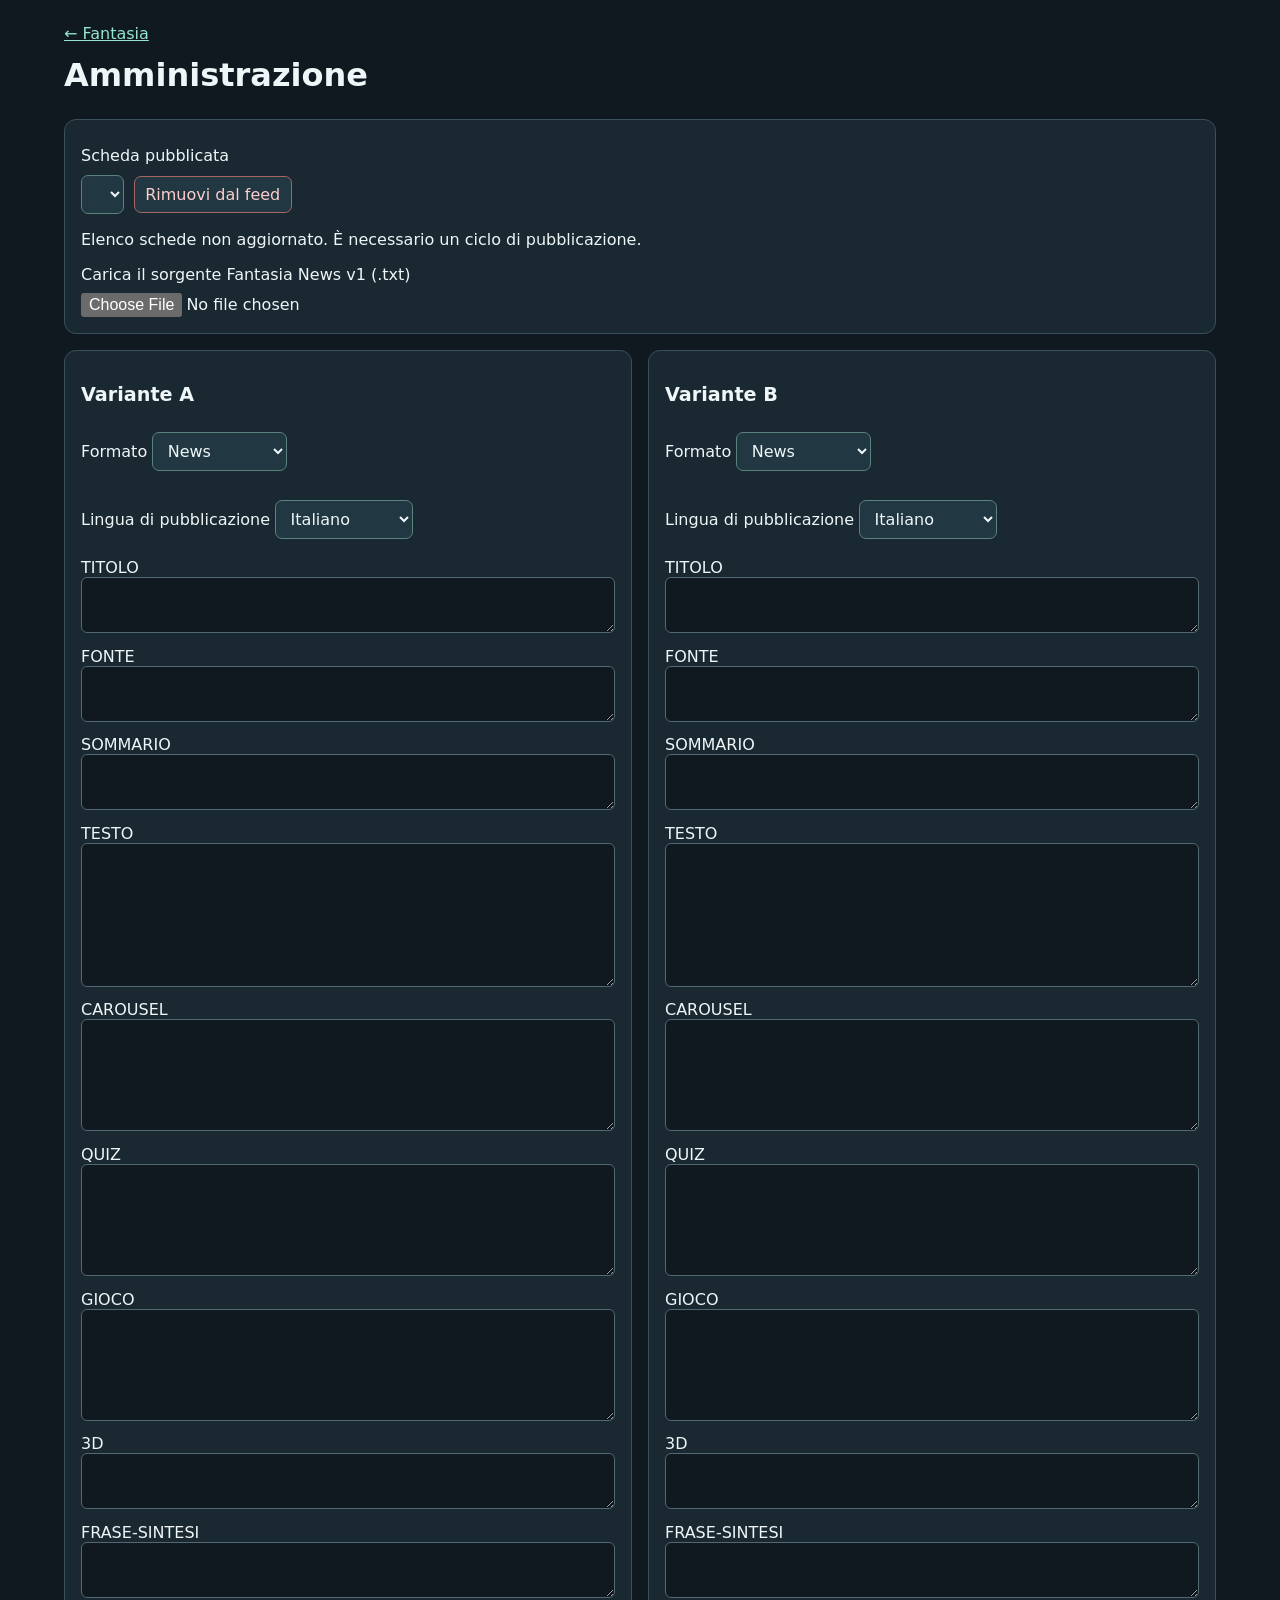
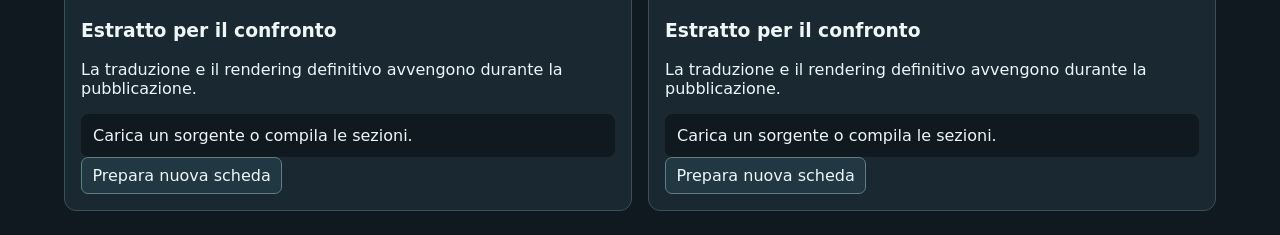
==== docs/admin/index.html @ 8a8967eb "Aggiungi il pannello Fantasia admin" ====
<!doctype html>
<html lang="it">
<head>
<meta charset="utf-8">
<meta name="viewport" content="width=device-width, initial-scale=1">
<title>Amministrazione Fantasia</title>
<style>
:root{color-scheme:dark;font:16px system-ui;background:#101820;color:#eef6f8}
*{box-sizing:border-box}body{margin:auto;padding:24px;max-width:1200px}
h1{margin:.4em 0 .8em}h2{font-size:1.2rem}a{color:#95e6ce}button,textarea,select,input{font:inherit}
section,article{background:#192831;border:1px solid #39515d;border-radius:12px;padding:16px}
.editor{display:grid;grid-template-columns:repeat(2,minmax(0,1fr));gap:16px;margin-top:16px}
label{display:block;margin:.6em 0}button,select{border:1px solid #5c827e;border-radius:7px;padding:.5em .65em;background:#213842;color:inherit}
button{cursor:pointer}button.danger{color:#ffcdcc;border-color:#a86565}
textarea{width:100%;min-height:3.5rem;padding:8px;background:#101820;color:inherit;border:1px solid #526873;border-radius:6px}
textarea[data-key="TESTO"]{min-height:9rem}textarea[data-key="QUIZ"],textarea[data-key="GIOCO"],textarea[data-key="CAROUSEL"]{min-height:7rem}
.controls{display:flex;flex-wrap:wrap;gap:10px;align-items:center}
.preview{white-space:pre-wrap;overflow-wrap:anywhere;max-height:320px;overflow:auto;background:#101820;border-radius:8px;padding:12px}
#request{min-height:8rem}#send{margin-top:16px}#cards{max-width:100%}
@media(max-width:760px){body{padding:15px}.editor{grid-template-columns:1fr}}
</style>
</head>
<body>
<a href="../">← Fantasia</a>
<h1>Amministrazione</h1>
<section>
<label for="cards">Scheda pubblicata</label>
<div class="controls"><select id="cards"></select><button id="remove" class="danger" type="button">Rimuovi dal feed</button></div>
<p id="source" role="status"></p>
<label for="file">Carica il sorgente Fantasia News v1 (.txt)</label>
<input type="file" id="file" accept=".txt,text/plain">
</section>
<div class="editor" id="editor"></div>
<section id="send" hidden>
<h2>Conferma su GitHub</h2>
<p>Copia la richiesta. In GitHub scegli <strong>Run workflow</strong>, incollala nel campo <strong>Richiesta JSON copiata dal pannello Fantasia</strong> e avvia il workflow.</p>
<label for="request">Richiesta JSON</label>
<textarea id="request" readonly></textarea>
<div class="controls"><button id="copy" type="button">Copia richiesta</button>
<a href="https://github.com/leosorge/fantasia/actions/workflows/fantasia.yml" target="_blank" rel="noopener">Apri GitHub Actions ↗</a></div>
<p id="status" role="status"></p>
</section>
<template id="variant">
<article>
<h2></h2>
<div class="controls">
<label>Formato <select class="format"><option value="1">News</option><option value="2">Quiz</option><option value="3">Carousel</option><option value="4">Game-PIP</option><option value="5">3D</option><option value="6">Quote Card</option></select></label>
<label>Lingua di pubblicazione <select class="language"><option value="it">Italiano</option><option value="en">Inglese</option><option value="zh">Cinese</option><option value="ja">Giapponese</option></select></label>
</div>
<div class="fields"></div>
<h3>Estratto per il confronto</h3>
<p>La traduzione e il rendering definitivo avvengono durante la pubblicazione.</p>
<div class="preview" aria-live="polite"></div>
<button type="button" class="publish">Prepara nuova scheda</button>
</article>
</template>
<script>
"use strict";
const sections = ["TITOLO","FONTE","SOMMARIO","TESTO","CAROUSEL","QUIZ","GIOCO","3D","FRASE-SINTESI"];
const cards = document.querySelector("#cards");
const source = document.querySelector("#source");
const request = document.querySelector("#request");
const send = document.querySelector("#send");
const status = document.querySelector("#status");
let feed = [];
const makeVariant = name => {
  const node = document.querySelector("#variant").content.firstElementChild.cloneNode(true);
  node.querySelector("h2").textContent = "Variante " + name;
  const fields = {};
  for (const key of sections) {
    const label = document.createElement("label");
    label.textContent = key;
    const field = document.createElement("textarea");
    field.dataset.key = key;
    label.append(field);
    node.querySelector(".fields").append(label);
    fields[key] = field;
  }
  const format = node.querySelector(".format");
  const language = node.querySelector(".language");
  const preview = node.querySelector(".preview");
  const render = () => {
    const key = ["SOMMARIO","QUIZ","CAROUSEL","GIOCO","3D","FRASE-SINTESI"][Number(format.value)-1];
    preview.textContent = [fields.TITOLO.value, fields[key].value].filter(Boolean).join("\n\n") || "Carica un sorgente o compila le sezioni.";
  };
  node.addEventListener("input", render);
  node.querySelector(".publish").addEventListener("click", () => {
    if (!cards.value || !fields.TITOLO.value.trim() || !fields.TESTO.value.trim()) {
      source.textContent = "Seleziona una scheda e compila almeno TITOLO e TESTO.";
      return;
    }
    const text = sections.map(key => key + "\n" + fields[key].value.trim()).join("\n\n") + "\n";
    if (new TextEncoder().encode(text).length > 45000) {
      source.textContent = "Il sorgente supera 45 KB.";
      return;
    }
    stage({action:"publish",id:crypto.randomUUID(),key:cards.value,format:format.value,language:language.value,text});
  });
  document.querySelector("#editor").append(node);
  render();
  return {fields,format,render};
};
function stage(data) {
  request.value = JSON.stringify(data);
  status.textContent = "";
  send.hidden = false;
  send.scrollIntoView({block:"start"});
  request.focus();
  request.select();
}
function selected() {
  const card = feed.find(item => item.key === cards.value);
  if (!card) return;
  source.replaceChildren();
  if (card.source_archived) {
    const link = document.createElement("a");
    link.href = "https://drive.google.com/drive/folders/1noKbzSbLnK4VUjWYo7y4DgJ6eL7EdQC2";
    link.target = "_blank";
    link.rel = "noopener";
    link.textContent = "Apri old_txt";
    source.append(link, " e scarica " + card.key + ".txt.");
  } else {
    source.textContent = "Questa scheda precede l’archivio dei sorgenti. Carica il .txt originale se lo hai.";
  }
}
const variants = [makeVariant("A"), makeVariant("B")];
document.querySelector("#file").addEventListener("change", async event => {
  const file = event.target.files[0];
  if (!file) return;
  const parts = (await file.text()).replace(/^\uFEFF/,"").replace(/\r\n/g,"\n")
    .split(/^(TITOLO|FONTE|SOMMARIO|TESTO|CAROUSEL|QUIZ|GIOCO|3D|FRASE[- ]SINTESI)[ \t]*$/gmi);
  for (const variant of variants) {
    for (const field of Object.values(variant.fields)) field.value = "";
    for (let i=1; i<parts.length; i+=2) {
      const key = parts[i].toUpperCase().replace("FRASE SINTESI","FRASE-SINTESI");
      variant.fields[key].value = parts[i+1].trim();
    }
    variant.render();
  }
});
cards.addEventListener("change", () => {
  selected();
  const code = feed.find(item => item.key === cards.value)?.format_code[0];
  if ("123456".includes(code ?? "0")) {
    variants[0].format.value = code;
    variants[0].render();
  }
});
document.querySelector("#remove").addEventListener("click", () => {
  if (cards.value) stage({action:"remove",key:cards.value});
});
document.querySelector("#copy").addEventListener("click", async () => {
  try {
    await navigator.clipboard.writeText(request.value);
    status.textContent = "Richiesta copiata.";
  } catch {
    request.select();
    status.textContent = "Premi Ctrl+C per copiare la richiesta selezionata.";
  }
});
fetch("feed.json", {cache:"no-cache"}).then(response => {
  if (!response.ok) throw new Error();
  return response.json();
}).then(data => {
  feed = data;
  for (const card of feed) cards.add(new Option(card.position + ". " + card.title + " · " + card.format_label, card.key));
  selected();
}).catch(() => { source.textContent = "Elenco schede non aggiornato. È necessario un ciclo di pubblicazione."; });
</script>
</body>
</html>
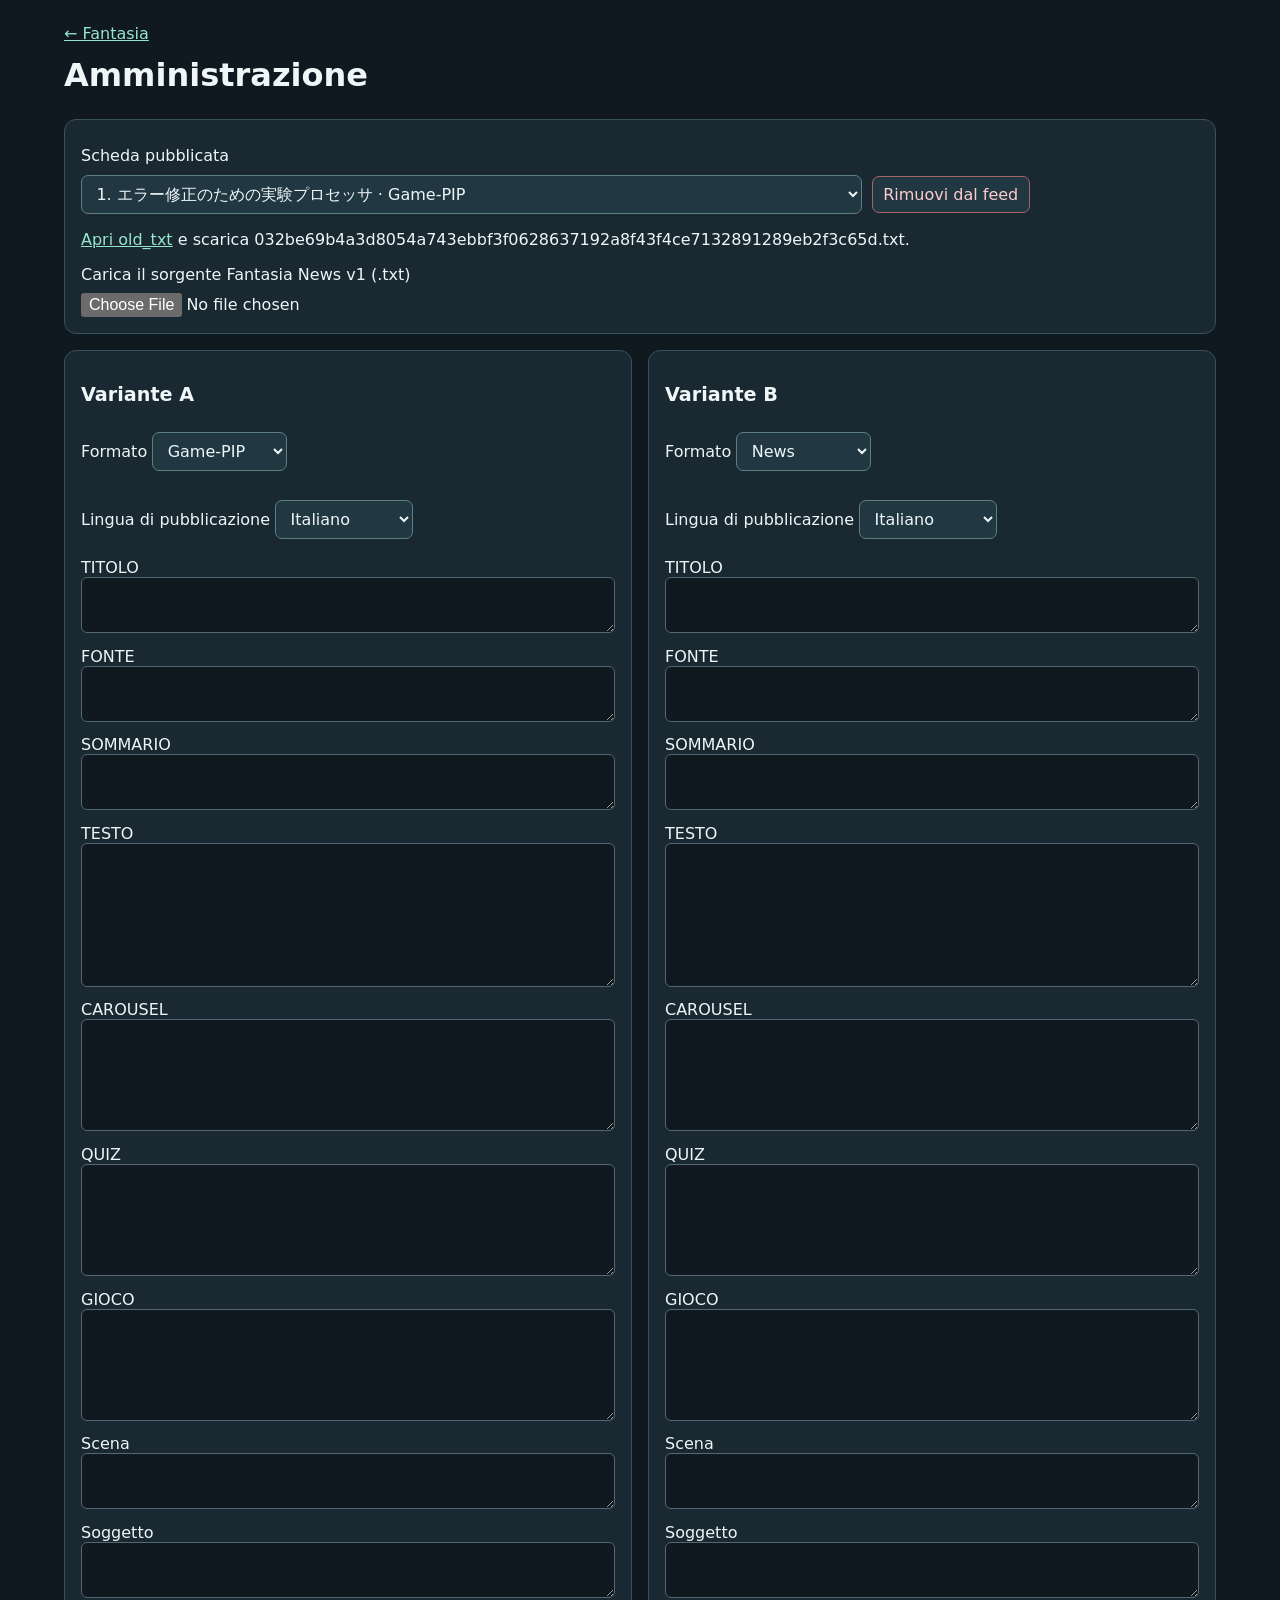
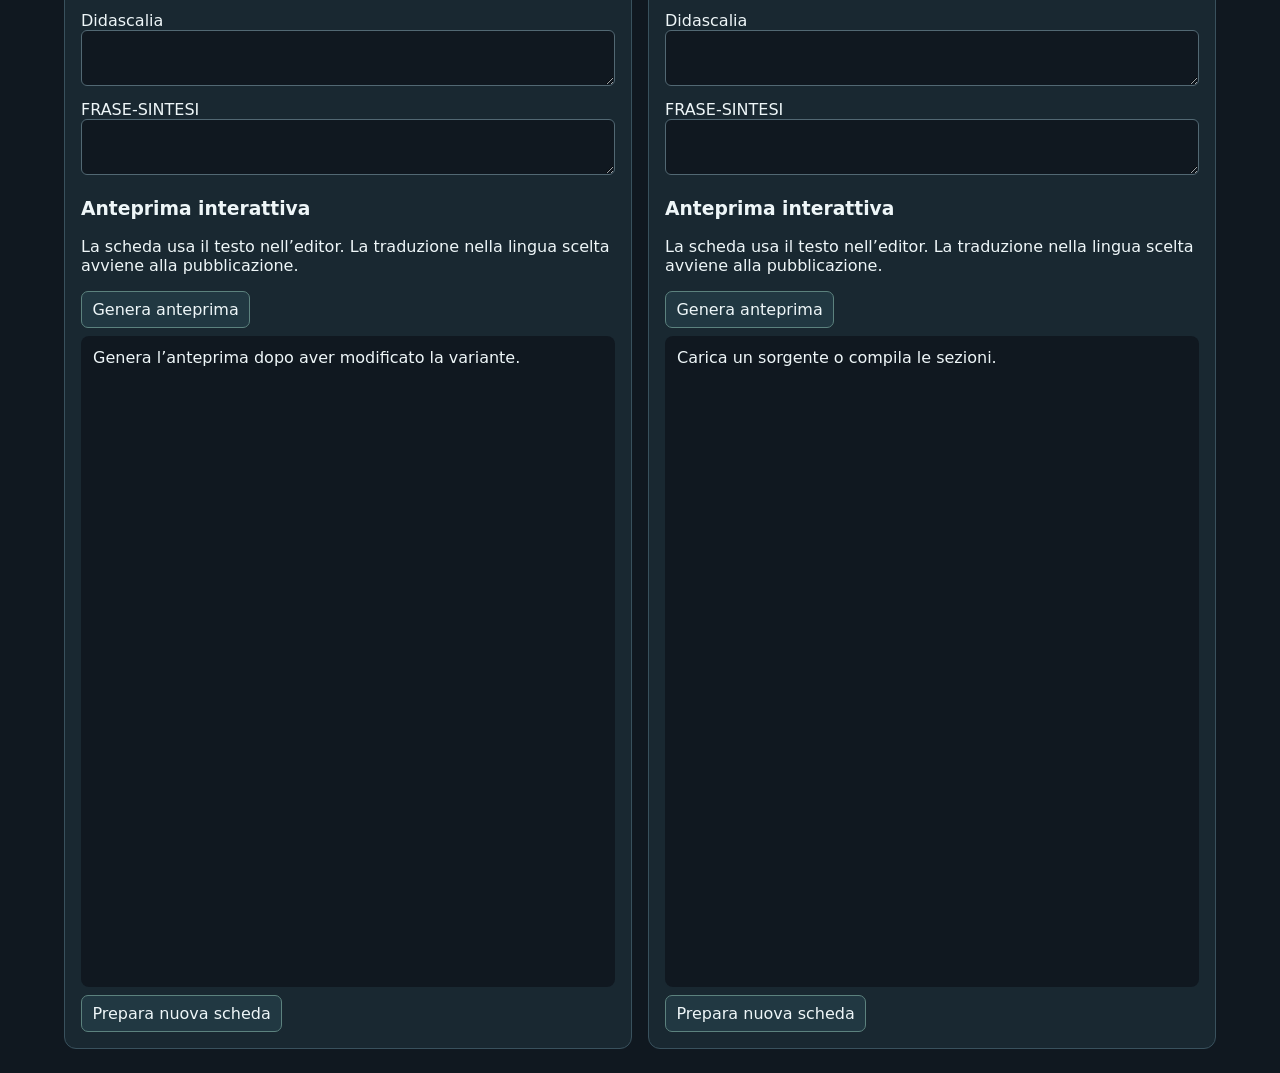
==== commit e76b2448: "Aggiungi Scena e anteprime interattive A/B" ====
--- a/docs/admin/index.html
+++ b/docs/admin/index.html
@@ -15,7 +15,9 @@
 textarea{width:100%;min-height:3.5rem;padding:8px;background:#101820;color:inherit;border:1px solid #526873;border-radius:6px}
 textarea[data-key="TESTO"]{min-height:9rem}textarea[data-key="QUIZ"],textarea[data-key="GIOCO"],textarea[data-key="CAROUSEL"]{min-height:7rem}
 .controls{display:flex;flex-wrap:wrap;gap:10px;align-items:center}
-.preview{white-space:pre-wrap;overflow-wrap:anywhere;max-height:320px;overflow:auto;background:#101820;border-radius:8px;padding:12px}
+.preview{background:#101820;border-radius:8px;padding:12px;margin:8px 0}
+.preview iframe{display:block;width:100%;max-width:480px;aspect-ratio:4/5;border:0;margin:auto}
+.preview p{margin:0 0 8px}
 #request{min-height:8rem}#send{margin-top:16px}#cards{max-width:100%}
 @media(max-width:760px){body{padding:15px}.editor{grid-template-columns:1fr}}
 </style>
@@ -48,9 +50,10 @@
 <label>Lingua di pubblicazione <select class="language"><option value="it">Italiano</option><option value="en">Inglese</option><option value="zh">Cinese</option><option value="ja">Giapponese</option></select></label>
 </div>
 <div class="fields"></div>
-<h3>Estratto per il confronto</h3>
-<p>La traduzione e il rendering definitivo avvengono durante la pubblicazione.</p>
-<div class="preview" aria-live="polite"></div>
+<h3>Anteprima interattiva</h3>
+<p>La scheda usa il testo nell’editor. La traduzione nella lingua scelta avviene alla pubblicazione.</p>
+<div class="controls"><button type="button" class="generate">Genera anteprima</button></div>
+<div class="preview"><p role="status">Carica un sorgente o compila le sezioni.</p><iframe title="Anteprima della scheda" sandbox="allow-scripts" hidden></iframe></div>
 <button type="button" class="publish">Prepara nuova scheda</button>
 </article>
 </template>
@@ -63,11 +66,70 @@
 const send = document.querySelector("#send");
 const status = document.querySelector("#status");
 let feed = [];
+let engine;
+let sequence = 0;
+const pending = new Map();
+const workerSource = () => {
+  const runtime = "https://cdn.jsdelivr.net/pyodide/v0.29.1/full/";
+  const source = "https://raw.githubusercontent.com/leosorge/fantasia/main/";
+  const assets = ["satellite.html","qwat.js","interaction.js","quote-styles.css",
+    "american-comics.jpg","carousel-quantum.jpg","stile-neroverde-carousel-brand.json",
+    "carousel-builder-v2.14.3.css","carousel-builder-LICENSE.txt","carousel-feed.js"];
+  async function initialize() {
+    importScripts(runtime+"pyodide.js");
+    const python = await loadPyodide({indexURL:runtime});
+    python.FS.mkdir("assets");
+    await Promise.all(["expert_choice.py", ...assets.map(name => "assets/"+name)].map(async path => {
+      const response = await fetch(source+path);
+      if (!response.ok) throw new Error("Risorsa Fantasia non disponibile: " + path);
+      python.FS.writeFile(path, new Uint8Array(await response.arrayBuffer()));
+    }));
+    python.runPython("from expert_choice import choose_and_adapt, run_expert");
+    return python;
+  }
+  let module;
+  self.onmessage = async ({data}) => {
+    try {
+      module ||= initialize();
+      const python = await module;
+      python.globals.set("preview_source", data.text);
+      python.globals.set("preview_code", data.format);
+      const html = python.runPython('run_expert(choose_and_adapt(preview_source, "anteprima", preview_code))["html"]');
+      self.postMessage({id:data.id,html});
+    } catch (error) {
+      self.postMessage({id:data.id,error:error.message.replace(/^.*(?:ValueError:|Error:)\s*/s,"").trim()});
+    }
+  };
+};
+function generatePreview(text, format) {
+  if (!engine) {
+    const url = URL.createObjectURL(new Blob(["("+workerSource.toString()+")()"], {type:"text/javascript"}));
+    engine = new Worker(url);
+    URL.revokeObjectURL(url);
+    engine.onmessage = ({data}) => {
+      const job = pending.get(data.id);
+      pending.delete(data.id);
+      if (job) data.error ? job.reject(new Error(data.error)) : job.resolve(data.html);
+    };
+    engine.onerror = () => {
+      for (const job of pending.values()) job.reject(new Error("Il motore di anteprima non è disponibile."));
+      pending.clear();
+      engine.terminate();
+      engine = null;
+    };
+  }
+  const id = ++sequence;
+  return new Promise((resolve,reject) => {
+    pending.set(id,{resolve,reject});
+    engine.postMessage({id,text,format});
+  });
+}
 const makeVariant = name => {
   const node = document.querySelector("#variant").content.firstElementChild.cloneNode(true);
   node.querySelector("h2").textContent = "Variante " + name;
   const fields = {};
-  for (const key of sections) {
+  const editorKeys = sections.flatMap(key => key === "3D" ? ["Scena","Soggetto","Didascalia"] : [key]);
+  for (const key of editorKeys) {
     const label = document.createElement("label");
     label.textContent = key;
     const field = document.createElement("textarea");
@@ -79,17 +141,44 @@
   const format = node.querySelector(".format");
   const language = node.querySelector(".language");
   const preview = node.querySelector(".preview");
+  const frame = preview.querySelector("iframe");
+  const feedback = preview.querySelector("p");
+  const button = node.querySelector(".generate");
+  const serialize = () => sections.map(key => key + "\n" + (key === "3D"
+    ? ["Scena","Soggetto","Didascalia"].map(name => name + ": " + fields[name].value.trim().replace(/\s+/g," ")).join("\n")
+    : fields[key].value.trim())).join("\n\n") + "\n";
+  let revision = 0;
   const render = () => {
-    const key = ["SOMMARIO","QUIZ","CAROUSEL","GIOCO","3D","FRASE-SINTESI"][Number(format.value)-1];
-    preview.textContent = [fields.TITOLO.value, fields[key].value].filter(Boolean).join("\n\n") || "Carica un sorgente o compila le sezioni.";
+    revision++;
+    feedback.textContent = "Genera l’anteprima dopo aver modificato la variante.";
   };
   node.addEventListener("input", render);
+  button.addEventListener("click", async () => {
+    if (!fields.TITOLO.value.trim() || !fields.TESTO.value.trim()) {
+      feedback.textContent = "Compila TITOLO e TESTO.";
+      return;
+    }
+    const current = revision;
+    button.disabled = true;
+    feedback.textContent = "Generazione in corso…";
+    try {
+      const html = await generatePreview(serialize(),format.value);
+      if (current !== revision) return;
+      frame.srcdoc = html;
+      frame.hidden = false;
+      feedback.textContent = "";
+    } catch (error) {
+      if (current === revision) feedback.textContent = error.message || "Anteprima non disponibile.";
+    } finally {
+      button.disabled = false;
+    }
+  });
   node.querySelector(".publish").addEventListener("click", () => {
     if (!cards.value || !fields.TITOLO.value.trim() || !fields.TESTO.value.trim()) {
       source.textContent = "Seleziona una scheda e compila almeno TITOLO e TESTO.";
       return;
     }
-    const text = sections.map(key => key + "\n" + fields[key].value.trim()).join("\n\n") + "\n";
+    const text = serialize();
     if (new TextEncoder().encode(text).length > 45000) {
       source.textContent = "Il sorgente supera 45 KB.";
       return;
@@ -97,7 +186,6 @@
     stage({action:"publish",id:crypto.randomUUID(),key:cards.value,format:format.value,language:language.value,text});
   });
   document.querySelector("#editor").append(node);
-  render();
   return {fields,format,render};
 };
 function stage(data) {
@@ -133,7 +221,17 @@
     for (const field of Object.values(variant.fields)) field.value = "";
     for (let i=1; i<parts.length; i+=2) {
       const key = parts[i].toUpperCase().replace("FRASE SINTESI","FRASE-SINTESI");
-      variant.fields[key].value = parts[i+1].trim();
+      if (key === "3D") {
+        for (const line of parts[i+1].split("\n")) {
+          const match = /^(Scena|Soggetto|Didascalia):\s*(.*)$/i.exec(line.trim());
+          if (match) {
+            const name = match[1][0].toUpperCase() + match[1].slice(1).toLowerCase();
+            variant.fields[name].value = match[2];
+          }
+        }
+      } else {
+        variant.fields[key].value = parts[i+1].trim();
+      }
     }
     variant.render();
   }
@@ -164,7 +262,7 @@
 }).then(data => {
   feed = data;
   for (const card of feed) cards.add(new Option(card.position + ". " + card.title + " · " + card.format_label, card.key));
-  selected();
+  cards.dispatchEvent(new Event("change"));
 }).catch(() => { source.textContent = "Elenco schede non aggiornato. È necessario un ciclo di pubblicazione."; });
 </script>
 </body>
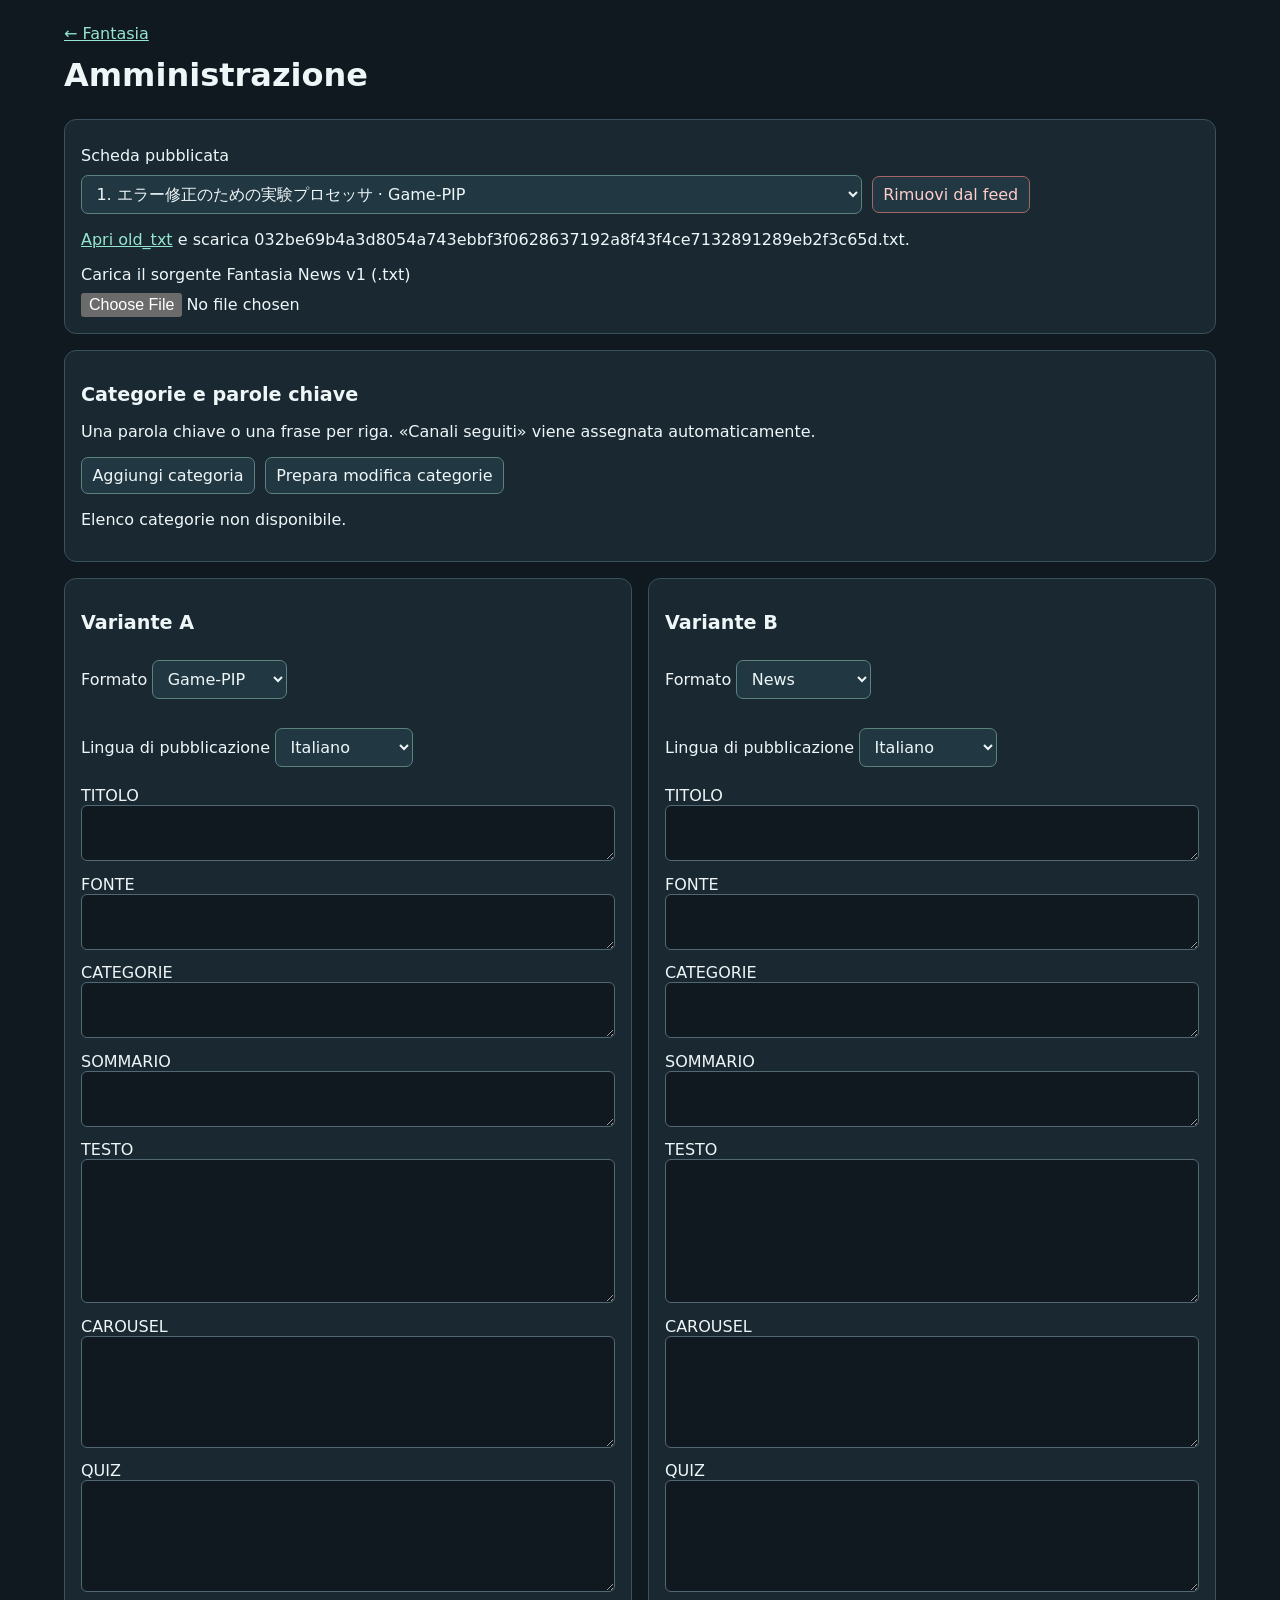
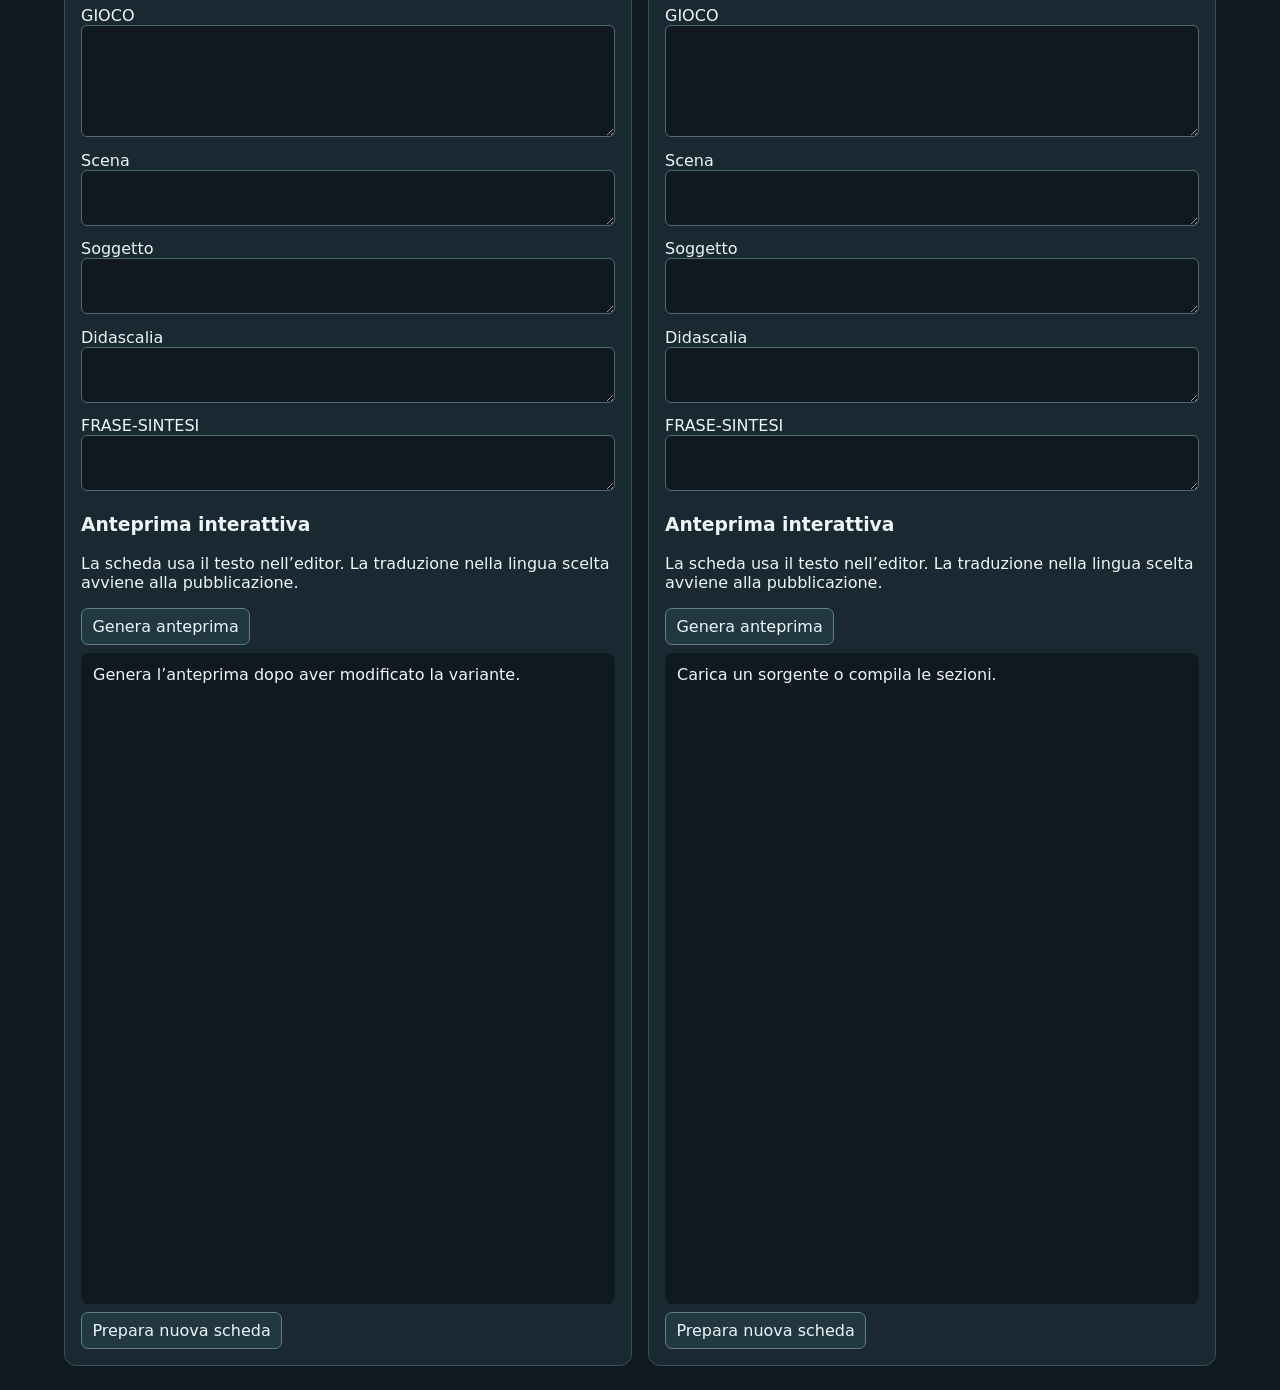
==== commit a79e4efa: "Aggiungi editor di categorie e parole chiave" ====
--- a/docs/admin/index.html
+++ b/docs/admin/index.html
@@ -9,6 +9,10 @@
 *{box-sizing:border-box}body{margin:auto;padding:24px;max-width:1200px}
 h1{margin:.4em 0 .8em}h2{font-size:1.2rem}a{color:#95e6ce}button,textarea,select,input{font:inherit}
 section,article{background:#192831;border:1px solid #39515d;border-radius:12px;padding:16px}
+.taxonomy{margin-top:16px}.topic-row{display:grid;grid-template-columns:minmax(0,1fr) minmax(0,2fr) auto;gap:10px;align-items:start}
+.topic-row input{font:inherit;width:100%;padding:8px;background:#101820;color:inherit;border:1px solid #526873;border-radius:6px}
+.topic-row button{margin-top:1.8rem}
+@media(max-width:760px){.topic-row{grid-template-columns:1fr}.topic-row button{justify-self:start;margin-top:0}}
 .editor{display:grid;grid-template-columns:repeat(2,minmax(0,1fr));gap:16px;margin-top:16px}
 label{display:block;margin:.6em 0}button,select{border:1px solid #5c827e;border-radius:7px;padding:.5em .65em;background:#213842;color:inherit}
 button{cursor:pointer}button.danger{color:#ffcdcc;border-color:#a86565}
@@ -31,6 +35,14 @@
 <p id="source" role="status"></p>
 <label for="file">Carica il sorgente Fantasia News v1 (.txt)</label>
 <input type="file" id="file" accept=".txt,text/plain">
+</section>
+<section class="taxonomy">
+<h2>Categorie e parole chiave</h2>
+<p>Una parola chiave o una frase per riga. «Canali seguiti» viene assegnata automaticamente.</p>
+<div id="taxonomy-groups"></div>
+<div class="controls"><button id="add-category" type="button" disabled>Aggiungi categoria</button>
+<button id="stage-categories" type="button" disabled>Prepara modifica categorie</button></div>
+<p id="taxonomy-status" role="status"></p>
 </section>
 <div class="editor" id="editor"></div>
 <section id="send" hidden>
@@ -59,7 +71,7 @@
 </template>
 <script>
 "use strict";
-const sections = ["TITOLO","FONTE","SOMMARIO","TESTO","CAROUSEL","QUIZ","GIOCO","3D","FRASE-SINTESI"];
+const sections = ["TITOLO","FONTE","CATEGORIE","SOMMARIO","TESTO","CAROUSEL","QUIZ","GIOCO","3D","FRASE-SINTESI"];
 const cards = document.querySelector("#cards");
 const source = document.querySelector("#source");
 const request = document.querySelector("#request");
@@ -211,12 +223,68 @@
     source.textContent = "Questa scheda precede l’archivio dei sorgenti. Carica il .txt originale se lo hai.";
   }
 }
+const groupList = document.querySelector("#taxonomy-groups");
+const categoryStatus = document.querySelector("#taxonomy-status");
+let previousGroups;
+function addGroup(name = "", terms = []) {
+  const row = document.createElement("div");
+  row.className = "topic-row";
+  const nameLabel = document.createElement("label");
+  nameLabel.textContent = "Categoria";
+  const nameInput = document.createElement("input");
+  nameInput.value = name;
+  nameInput.maxLength = 100;
+  nameLabel.append(nameInput);
+  const termsLabel = document.createElement("label");
+  termsLabel.textContent = "Parole chiave";
+  const termsInput = document.createElement("textarea");
+  termsInput.value = terms.join("\n");
+  termsLabel.append(termsInput);
+  const remove = document.createElement("button");
+  remove.type = "button";
+  remove.className = "danger";
+  remove.textContent = "Rimuovi categoria";
+  remove.addEventListener("click", () => row.remove());
+  row.append(nameLabel,termsLabel,remove);
+  groupList.append(row);
+  return nameInput;
+}
+document.querySelector("#add-category").addEventListener("click", () => addGroup().focus());
+document.querySelector("#stage-categories").addEventListener("click", () => {
+  const groups = [...groupList.children].map(row => ({
+    name:row.querySelector("input").value.trim(),
+    terms:row.querySelector("textarea").value.split(/\r?\n/).map(term=>term.trim()).filter(Boolean),
+  }));
+  const names = groups.map(group=>group.name.toLowerCase());
+  if (!groups.length || groups.some(group=>!group.name || !group.terms.length)
+      || new Set(names).size !== groups.length || names.includes("canali seguiti")) {
+    categoryStatus.textContent = "Usa nomi distinti e inserisci almeno una parola chiave per categoria.";
+    return;
+  }
+  const data = {action:"categories",previous:previousGroups,groups};
+  if (new TextEncoder().encode(JSON.stringify(data)).length > 45000) {
+    categoryStatus.textContent = "La richiesta supera 45 KB.";
+    return;
+  }
+  categoryStatus.textContent = "";
+  stage(data);
+});
+fetch("categories.json",{cache:"no-cache"}).then(response=>{
+  if (!response.ok) throw new Error();
+  return response.json();
+}).then(groups=>{
+  previousGroups = groups;
+  for (const [name,terms] of Object.entries(groups)) addGroup(name,terms);
+  document.querySelector("#add-category").disabled = false;
+  document.querySelector("#stage-categories").disabled = false;
+}).catch(()=>{categoryStatus.textContent = "Elenco categorie non disponibile.";});
+
 const variants = [makeVariant("A"), makeVariant("B")];
 document.querySelector("#file").addEventListener("change", async event => {
   const file = event.target.files[0];
   if (!file) return;
   const parts = (await file.text()).replace(/^\uFEFF/,"").replace(/\r\n/g,"\n")
-    .split(/^(TITOLO|FONTE|SOMMARIO|TESTO|CAROUSEL|QUIZ|GIOCO|3D|FRASE[- ]SINTESI)[ \t]*$/gmi);
+    .split(/^(TITOLO|FONTE|CATEGORIE|SOMMARIO|TESTO|CAROUSEL|QUIZ|GIOCO|3D|FRASE[- ]SINTESI)[ \t]*$/gmi);
   for (const variant of variants) {
     for (const field of Object.values(variant.fields)) field.value = "";
     for (let i=1; i<parts.length; i+=2) {
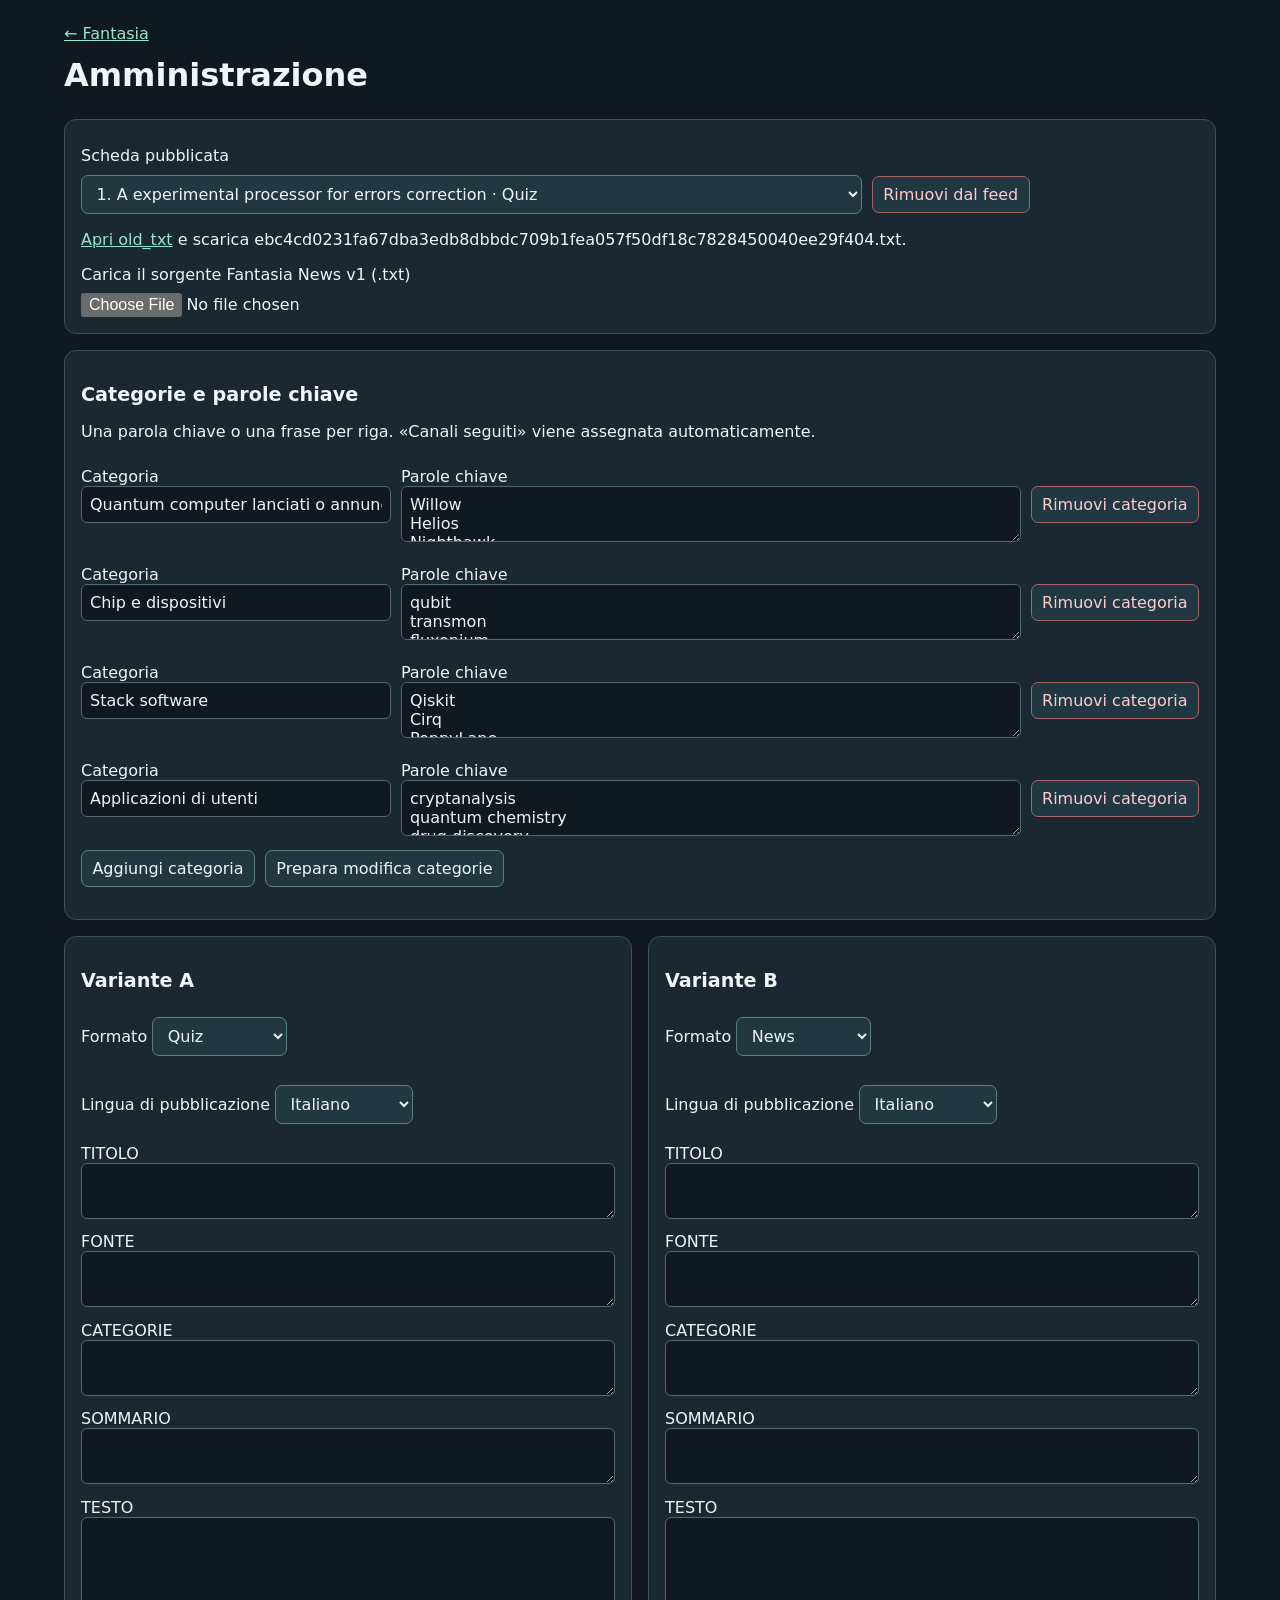
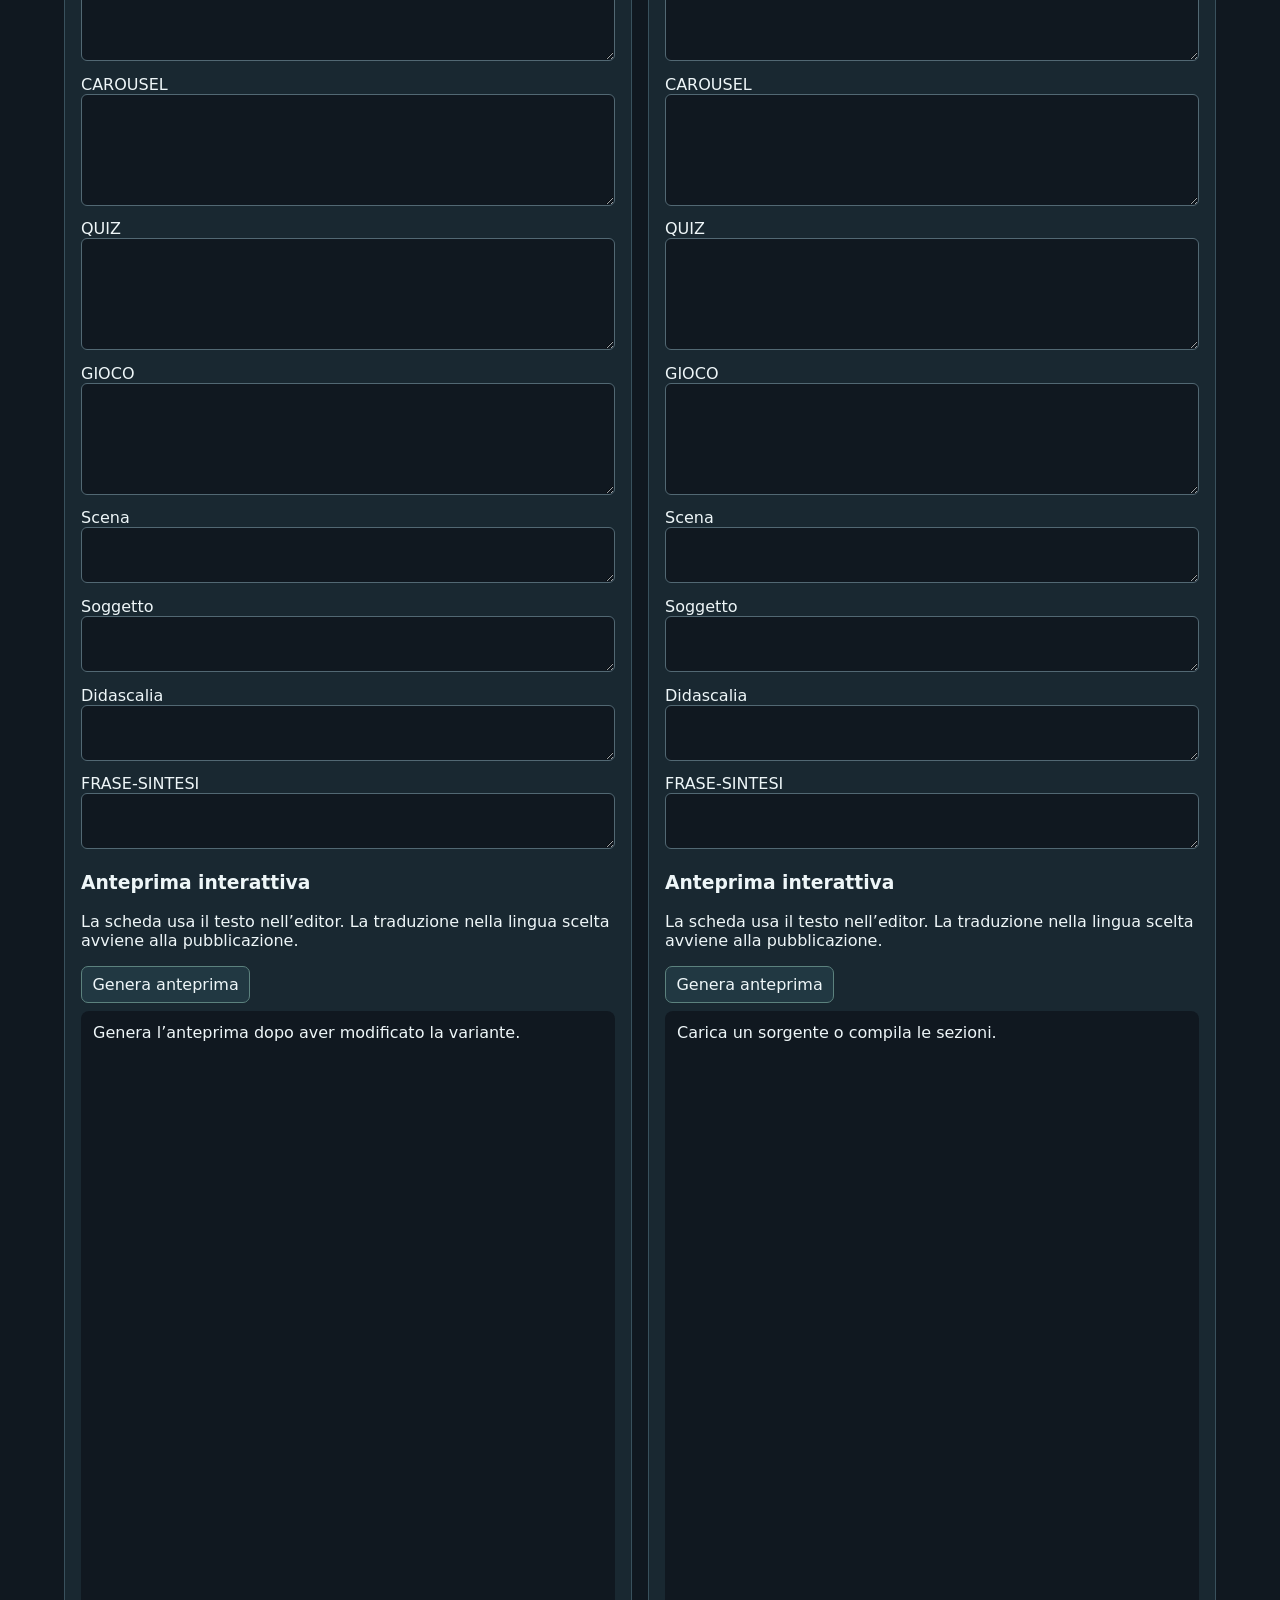
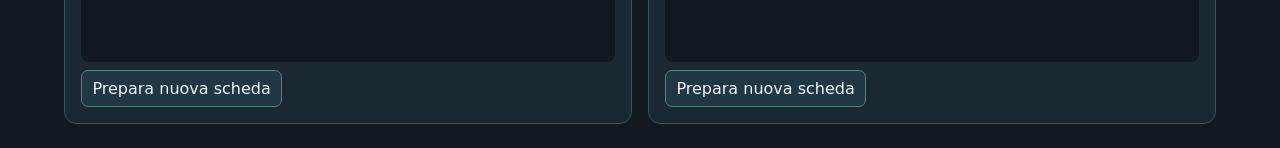
==== commit 3446d2e9: "Aggiungi quattro direzioni Carousel Builder in A/B" ====
--- a/docs/admin/index.html
+++ b/docs/admin/index.html
@@ -62,6 +62,15 @@
 <label>Lingua di pubblicazione <select class="language"><option value="it">Italiano</option><option value="en">Inglese</option><option value="zh">Cinese</option><option value="ja">Giapponese</option></select></label>
 </div>
 <div class="fields"></div>
+<div class="carousel-controls" hidden>
+<label>Direzione visiva <select class="carousel-direction">
+<option value="photographic">Fotografico</option><option value="hand-drawn">Disegnato a mano</option>
+<option value="illustrated-collage">Collage illustrato</option><option value="editorial-geometric">Editoriale geometrico</option>
+</select></label>
+<label>Manifest Carousel Builder (.json) <input type="file" class="carousel-file" accept=".json,application/json"></label>
+<label>Manifest <textarea class="carousel-manifest" spellcheck="false"></textarea></label>
+<p>Usa il manifest e la copertina della direzione scelta. Pubblica dopo l’approvazione della prova visiva.</p>
+</div>
 <h3>Anteprima interattiva</h3>
 <p>La scheda usa il testo nell’editor. La traduzione nella lingua scelta avviene alla pubblicazione.</p>
 <div class="controls"><button type="button" class="generate">Genera anteprima</button></div>
@@ -106,7 +115,7 @@
       const python = await module;
       python.globals.set("preview_source", data.text);
       python.globals.set("preview_code", data.format);
-      const html = python.runPython('run_expert(choose_and_adapt(preview_source, "anteprima", preview_code))["html"]');
+      const html = python.runPython('run_expert(choose_and_adapt(preview_source, "anteprima", preview_code), preview=True)["html"]');
       self.postMessage({id:data.id,html});
     } catch (error) {
       self.postMessage({id:data.id,error:error.message.replace(/^.*(?:ValueError:|Error:)\s*/s,"").trim()});
@@ -151,17 +160,44 @@
     fields[key] = field;
   }
   const format = node.querySelector(".format");
+  const carousel = node.querySelector(".carousel-controls");
+  const direction = node.querySelector(".carousel-direction");
+  const manifestField = node.querySelector(".carousel-manifest");
+  const manifestRequest = () => {
+    let manifest;
+    try { manifest = JSON.parse(manifestField.value); }
+    catch { throw new Error("Carica un manifest JSON di Carousel Builder valido."); }
+    if (manifest?.brand?.visual_direction?.mode !== direction.value) {
+      throw new Error("Il manifest e la direzione visiva scelta devono coincidere.");
+    }
+    return manifest;
+  };
+  const importManifest = text => {
+    manifestField.value = text;
+    try {
+      const mode = JSON.parse(text)?.brand?.visual_direction?.mode;
+      if ([...direction.options].some(option => option.value === mode)) direction.value = mode;
+    } catch {}
+    render();
+  };
+  node.querySelector(".carousel-file").addEventListener("change", async event => {
+    if (event.target.files[0]) importManifest(await event.target.files[0].text());
+  });
   const language = node.querySelector(".language");
   const preview = node.querySelector(".preview");
   const frame = preview.querySelector("iframe");
   const feedback = preview.querySelector("p");
   const button = node.querySelector(".generate");
-  const serialize = () => sections.map(key => key + "\n" + (key === "3D"
+  const serialize = () => {
+    const text = sections.map(key => key + "\n" + (key === "3D"
     ? ["Scena","Soggetto","Didascalia"].map(name => name + ": " + fields[name].value.trim().replace(/\s+/g," ")).join("\n")
     : fields[key].value.trim())).join("\n\n") + "\n";
+    return format.value === "3" ? text + "\nMANIFEST-CAROUSEL\n" + JSON.stringify(manifestRequest()) + "\n" : text;
+  };
   let revision = 0;
   const render = () => {
     revision++;
+    carousel.hidden = format.value !== "3";
     feedback.textContent = "Genera l’anteprima dopo aver modificato la variante.";
   };
   node.addEventListener("input", render);
@@ -190,7 +226,18 @@
       source.textContent = "Seleziona una scheda e compila almeno TITOLO e TESTO.";
       return;
     }
-    const text = serialize();
+    let text;
+    try {
+      text = serialize();
+      if (format.value === "3") {
+        const manifest = manifestRequest();
+        if (manifest.proof?.approved !== true || !["prova_visuale_approvata","rendering","qa","consegnato"].includes(manifest.workflow_state))
+          throw new Error("Il manifest richiede la prova visiva approvata.");
+      }
+    } catch (error) {
+      feedback.textContent = error.message;
+      return;
+    }
     if (new TextEncoder().encode(text).length > 45000) {
       source.textContent = "Il sorgente supera 45 KB.";
       return;
@@ -198,7 +245,7 @@
     stage({action:"publish",id:crypto.randomUUID(),key:cards.value,format:format.value,language:language.value,text});
   });
   document.querySelector("#editor").append(node);
-  return {fields,format,render};
+  return {fields,format,render,importManifest};
 };
 function stage(data) {
   request.value = JSON.stringify(data);
@@ -284,12 +331,14 @@
   const file = event.target.files[0];
   if (!file) return;
   const parts = (await file.text()).replace(/^\uFEFF/,"").replace(/\r\n/g,"\n")
-    .split(/^(TITOLO|FONTE|CATEGORIE|SOMMARIO|TESTO|CAROUSEL|QUIZ|GIOCO|3D|FRASE[- ]SINTESI)[ \t]*$/gmi);
+    .split(/^(TITOLO|FONTE|CATEGORIE|SOMMARIO|TESTO|CAROUSEL|QUIZ|GIOCO|3D|FRASE[- ]SINTESI|MANIFEST-CAROUSEL)[ \t]*$/gmi);
   for (const variant of variants) {
     for (const field of Object.values(variant.fields)) field.value = "";
     for (let i=1; i<parts.length; i+=2) {
       const key = parts[i].toUpperCase().replace("FRASE SINTESI","FRASE-SINTESI");
-      if (key === "3D") {
+      if (key === "MANIFEST-CAROUSEL") {
+        variant.importManifest(parts[i+1].trim());
+      } else if (key === "3D") {
         for (const line of parts[i+1].split("\n")) {
           const match = /^(Scena|Soggetto|Didascalia):\s*(.*)$/i.exec(line.trim());
           if (match) {
